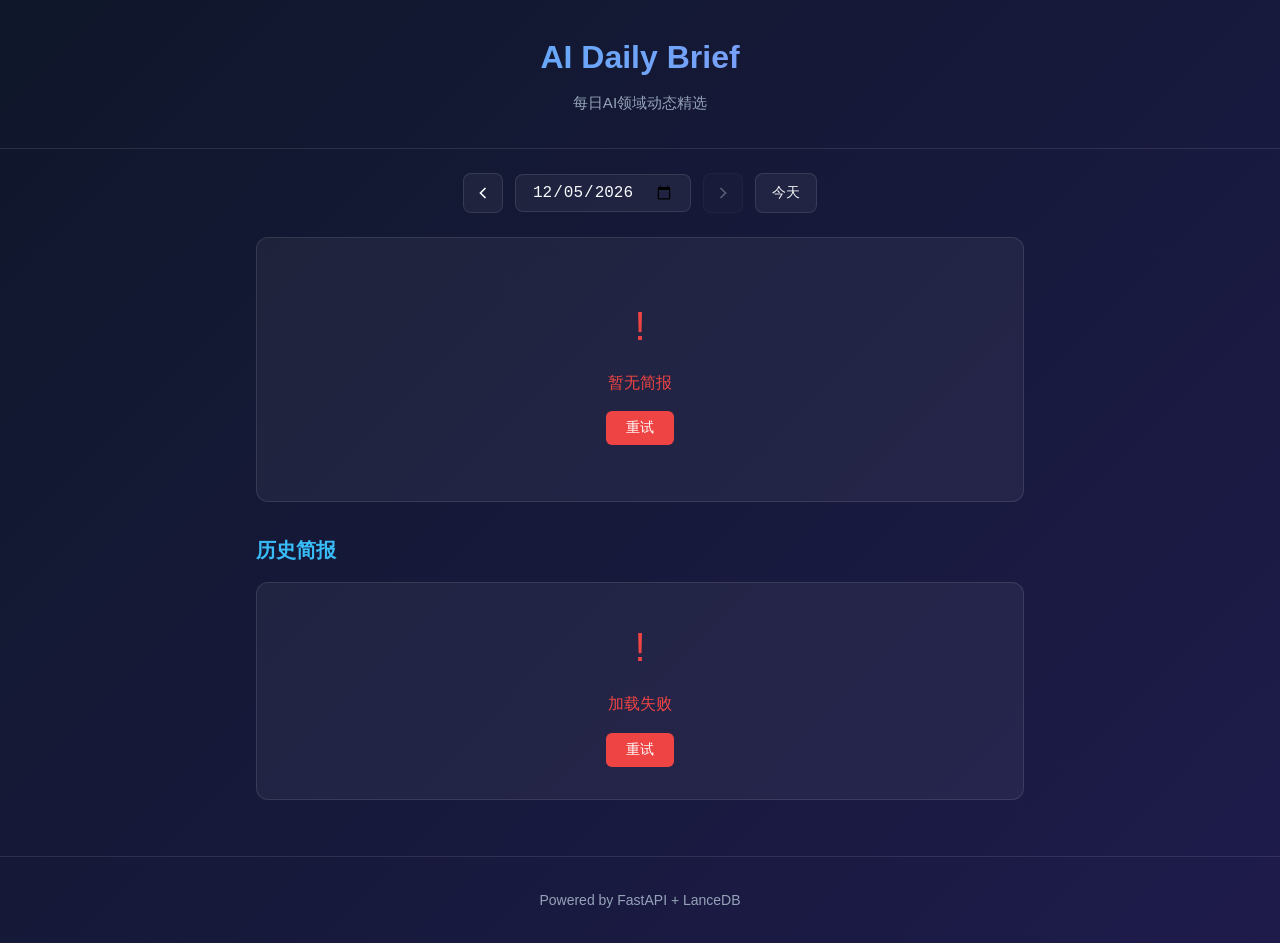
==== static/index.html @ 64bf3a25 "feat: AI Daily Brief v4 初始化 Agency-Agents多角色协作完成：  核心功能： - RSS/arXiv/GitHub数据抓取 - LanceDB语义去重(GLM Em" ====
<!DOCTYPE html>
<html lang="zh-CN">
<head>
    <meta charset="UTF-8">
    <meta name="viewport" content="width=device-width, initial-scale=1.0">
    <title>AI Daily Brief - 每日AI简报</title>
    <link rel="stylesheet" href="/static/css/style.css">
</head>
<body>
    <header>
        <h1>AI Daily Brief</h1>
        <p>每日AI领域动态精选</p>
    </header>

    <main>
        <!-- 日期导航 -->
        <nav class="date-nav" id="date-nav">
            <button class="nav-btn" id="prev-day" title="前一天">
                <svg width="20" height="20" viewBox="0 0 24 24" fill="none" stroke="currentColor" stroke-width="2">
                    <path d="M15 18l-6-6 6-6"/>
                </svg>
            </button>
            <div class="date-picker-wrapper">
                <input type="date" id="date-picker" class="date-picker">
                <span id="current-date-display"></span>
            </div>
            <button class="nav-btn" id="next-day" title="后一天">
                <svg width="20" height="20" viewBox="0 0 24 24" fill="none" stroke="currentColor" stroke-width="2">
                    <path d="M9 18l6-6-6-6"/>
                </svg>
            </button>
            <button class="nav-btn today-btn" id="today-btn">今天</button>
        </nav>

        <!-- 简报详情区 -->
        <section id="brief-detail">
            <div id="brief-content">
                <div class="loading-state">
                    <div class="spinner"></div>
                    <p>加载中...</p>
                </div>
            </div>
        </section>

        <!-- 历史简报列表 -->
        <section id="brief-list">
            <h2>历史简报</h2>
            <div id="list-container">
                <div class="loading-state">
                    <div class="spinner"></div>
                    <p>加载中...</p>
                </div>
            </div>
        </section>
    </main>

    <!-- Toast 通知 -->
    <div id="toast" class="toast hidden"></div>

    <footer>
        <p>Powered by FastAPI + LanceDB</p>
    </footer>

    <script src="/static/js/app.js"></script>
</body>
</html>
---- static/css/style.css ----
/* AI Daily Brief Styles */
:root {
    --bg-primary: #0f172a;
    --bg-secondary: #1e1b4b;
    --bg-card: rgba(255, 255, 255, 0.05);
    --text-primary: #f8fafc;
    --text-secondary: #94a3b8;
    --accent: #38bdf8;
    --accent-hover: #7dd3fc;
    --border: rgba(255, 255, 255, 0.1);
    --error: #ef4444;
    --success: #22c55e;
    --warning: #f59e0b;
}

* {
    margin: 0;
    padding: 0;
    box-sizing: border-box;
}

body {
    font-family: -apple-system, BlinkMacSystemFont, 'Segoe UI', Roboto, sans-serif;
    background: linear-gradient(135deg, var(--bg-primary) 0%, var(--bg-secondary) 100%);
    color: var(--text-primary);
    min-height: 100vh;
    line-height: 1.6;
}

/* Header */
header {
    text-align: center;
    padding: 2rem 1rem;
    border-bottom: 1px solid var(--border);
}

header h1 {
    font-size: 2rem;
    margin-bottom: 0.5rem;
    background: linear-gradient(135deg, var(--accent) 0%, #a78bfa 100%);
    -webkit-background-clip: text;
    -webkit-text-fill-color: transparent;
    background-clip: text;
}

header p {
    color: var(--text-secondary);
    font-size: 0.95rem;
}

/* Main Content */
main {
    max-width: 800px;
    margin: 0 auto;
    padding: 1.5rem 1rem;
}

/* Date Navigation */
.date-nav {
    display: flex;
    align-items: center;
    justify-content: center;
    gap: 0.75rem;
    margin-bottom: 1.5rem;
    flex-wrap: wrap;
}

.nav-btn {
    display: flex;
    align-items: center;
    justify-content: center;
    width: 40px;
    height: 40px;
    background: var(--bg-card);
    border: 1px solid var(--border);
    border-radius: 8px;
    color: var(--text-primary);
    cursor: pointer;
    transition: all 0.2s ease;
}

.nav-btn:hover:not(:disabled) {
    background: rgba(255, 255, 255, 0.1);
    border-color: var(--accent);
    color: var(--accent);
}

.nav-btn:disabled {
    opacity: 0.3;
    cursor: not-allowed;
}

.today-btn {
    width: auto;
    padding: 0 1rem;
    font-size: 0.875rem;
}

.date-picker-wrapper {
    position: relative;
    display: flex;
    align-items: center;
}

.date-picker {
    background: var(--bg-card);
    border: 1px solid var(--border);
    border-radius: 8px;
    padding: 0.5rem 1rem;
    color: var(--text-primary);
    font-size: 1rem;
    cursor: pointer;
    transition: all 0.2s ease;
}

.date-picker:hover,
.date-picker:focus {
    border-color: var(--accent);
    outline: none;
}

#current-date-display {
    display: none;
}

/* Brief Detail Section */
#brief-detail {
    margin-bottom: 2rem;
}

#brief-content {
    background: var(--bg-card);
    border-radius: 12px;
    padding: 1.5rem;
    border: 1px solid var(--border);
    min-height: 200px;
}

#brief-content .brief-title {
    font-size: 1.25rem;
    margin-bottom: 0.5rem;
    color: var(--text-primary);
}

#brief-content .brief-date {
    color: var(--text-secondary);
    font-size: 0.875rem;
    margin-bottom: 1rem;
}

#brief-content .brief-body {
    line-height: 1.8;
}

#brief-content .brief-body h1,
#brief-content .brief-body h2,
#brief-content .brief-body h3 {
    margin-top: 1.5rem;
    margin-bottom: 0.75rem;
    color: var(--accent);
}

#brief-content .brief-body h1 { font-size: 1.25rem; }
#brief-content .brief-body h2 { font-size: 1.1rem; }
#brief-content .brief-body h3 { font-size: 1rem; }

#brief-content .brief-body p {
    margin-bottom: 1rem;
}

#brief-content .brief-body ul,
#brief-content .brief-body ol {
    margin-left: 1.5rem;
    margin-bottom: 1rem;
}

#brief-content .brief-body li {
    margin-bottom: 0.5rem;
}

#brief-content .brief-body a {
    color: var(--accent);
    text-decoration: none;
}

#brief-content .brief-body a:hover {
    text-decoration: underline;
}

#brief-content .brief-body code {
    background: rgba(0, 0, 0, 0.3);
    padding: 0.125rem 0.375rem;
    border-radius: 4px;
    font-family: 'Monaco', 'Consolas', monospace;
    font-size: 0.875em;
}

#brief-content .brief-body pre {
    background: rgba(0, 0, 0, 0.3);
    padding: 1rem;
    border-radius: 8px;
    overflow-x: auto;
    margin-bottom: 1rem;
}

#brief-content .brief-body blockquote {
    border-left: 3px solid var(--accent);
    padding-left: 1rem;
    margin: 1rem 0;
    color: var(--text-secondary);
    font-style: italic;
}

/* Loading State */
.loading-state {
    display: flex;
    flex-direction: column;
    align-items: center;
    justify-content: center;
    min-height: 150px;
    color: var(--text-secondary);
}

.spinner {
    width: 32px;
    height: 32px;
    border: 3px solid var(--border);
    border-top-color: var(--accent);
    border-radius: 50%;
    animation: spin 0.8s linear infinite;
    margin-bottom: 0.75rem;
}

@keyframes spin {
    to { transform: rotate(360deg); }
}

/* Error State */
.error-state {
    text-align: center;
    padding: 2rem;
    color: var(--error);
}

.error-state .error-icon {
    font-size: 2.5rem;
    margin-bottom: 0.75rem;
}

.error-state .error-message {
    margin-bottom: 1rem;
}

.error-state .retry-btn {
    background: var(--error);
    color: white;
    border: none;
    padding: 0.5rem 1.25rem;
    border-radius: 6px;
    cursor: pointer;
    font-size: 0.875rem;
    transition: opacity 0.2s;
}

.error-state .retry-btn:hover {
    opacity: 0.9;
}

/* Empty State */
.empty-state {
    text-align: center;
    padding: 2rem;
    color: var(--text-secondary);
}

.empty-state .empty-icon {
    font-size: 2.5rem;
    margin-bottom: 0.75rem;
    opacity: 0.5;
}

/* Brief List Section */
#brief-list {
    margin-bottom: 2rem;
}

#brief-list h2 {
    font-size: 1.25rem;
    margin-bottom: 1rem;
    color: var(--accent);
    display: flex;
    align-items: center;
    gap: 0.5rem;
}

#list-container {
    background: var(--bg-card);
    border-radius: 12px;
    border: 1px solid var(--border);
    overflow: hidden;
}

.brief-list {
    list-style: none;
}

.brief-item {
    display: flex;
    justify-content: space-between;
    align-items: center;
    padding: 1rem 1.25rem;
    border-bottom: 1px solid var(--border);
    cursor: pointer;
    transition: background 0.2s ease;
}

.brief-item:last-child {
    border-bottom: none;
}

.brief-item:hover {
    background: rgba(255, 255, 255, 0.05);
}

.brief-item.active {
    background: rgba(56, 189, 248, 0.1);
    border-left: 3px solid var(--accent);
}

.brief-item-title {
    color: var(--text-primary);
    font-size: 0.95rem;
    flex: 1;
    overflow: hidden;
    text-overflow: ellipsis;
    white-space: nowrap;
}

.brief-item-date {
    color: var(--text-secondary);
    font-size: 0.8rem;
    margin-left: 1rem;
    white-space: nowrap;
}

/* Toast Notification */
.toast {
    position: fixed;
    bottom: 2rem;
    left: 50%;
    transform: translateX(-50%);
    background: var(--bg-secondary);
    color: var(--text-primary);
    padding: 0.75rem 1.5rem;
    border-radius: 8px;
    border: 1px solid var(--border);
    box-shadow: 0 4px 20px rgba(0, 0, 0, 0.3);
    z-index: 1000;
    transition: opacity 0.3s, transform 0.3s;
}

.toast.hidden {
    opacity: 0;
    transform: translateX(-50%) translateY(20px);
    pointer-events: none;
}

.toast.error {
    border-color: var(--error);
    color: var(--error);
}

.toast.success {
    border-color: var(--success);
    color: var(--success);
}

/* Footer */
footer {
    text-align: center;
    padding: 2rem;
    color: var(--text-secondary);
    border-top: 1px solid var(--border);
    font-size: 0.875rem;
}

/* Responsive Design */
@media (max-width: 600px) {
    header h1 {
        font-size: 1.5rem;
    }

    header p {
        font-size: 0.85rem;
    }

    main {
        padding: 1rem 0.75rem;
    }

    .date-nav {
        gap: 0.5rem;
    }

    .nav-btn {
        width: 36px;
        height: 36px;
    }

    .today-btn {
        padding: 0 0.75rem;
        font-size: 0.8rem;
    }

    .date-picker {
        padding: 0.4rem 0.75rem;
        font-size: 0.9rem;
    }

    #brief-content {
        padding: 1rem;
        border-radius: 8px;
    }

    #brief-content .brief-title {
        font-size: 1.1rem;
    }

    .brief-item {
        padding: 0.875rem 1rem;
    }

    .brief-item-title {
        font-size: 0.875rem;
    }

    .brief-item-date {
        font-size: 0.75rem;
        margin-left: 0.5rem;
    }

    .toast {
        bottom: 1rem;
        left: 1rem;
        right: 1rem;
        transform: none;
    }

    .toast.hidden {
        transform: translateY(20px);
    }
}

@media (max-width: 400px) {
    .date-nav {
        flex-wrap: wrap;
    }

    .date-picker-wrapper {
        order: -1;
        width: 100%;
        justify-content: center;
        margin-bottom: 0.5rem;
    }

    .date-picker {
        width: 100%;
        max-width: 200px;
    }
}
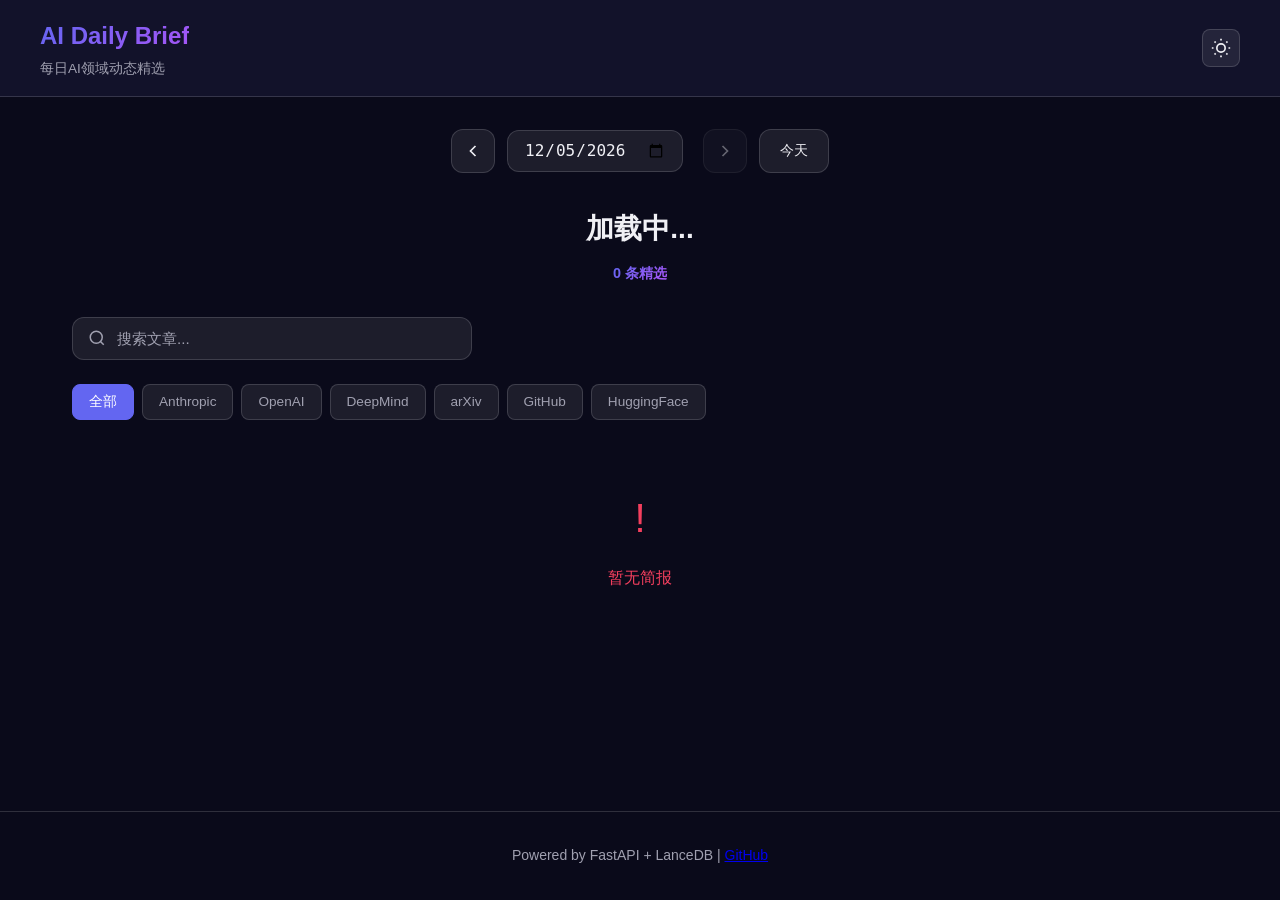
==== commit 6559f30a: "feat: Upgrade to v4 with full article reading + LLM Chinese summarization Major upgrades: - Add arti" ====
--- a/static/index.html
+++ b/static/index.html
@@ -5,61 +5,113 @@
     <meta name="viewport" content="width=device-width, initial-scale=1.0">
     <title>AI Daily Brief - 每日AI简报</title>
     <link rel="stylesheet" href="/static/css/style.css">
+    <meta name="description" content="每日AI领域动态精选 - 新闻、论文、开源项目一站式追踪">
 </head>
 <body>
-    <header>
-        <h1>AI Daily Brief</h1>
-        <p>每日AI领域动态精选</p>
-    </header>
-
-    <main>
-        <!-- 日期导航 -->
-        <nav class="date-nav" id="date-nav">
-            <button class="nav-btn" id="prev-day" title="前一天">
-                <svg width="20" height="20" viewBox="0 0 24 24" fill="none" stroke="currentColor" stroke-width="2">
-                    <path d="M15 18l-6-6 6-6"/>
-                </svg>
-            </button>
-            <div class="date-picker-wrapper">
-                <input type="date" id="date-picker" class="date-picker">
-                <span id="current-date-display"></span>
-            </div>
-            <button class="nav-btn" id="next-day" title="后一天">
-                <svg width="20" height="20" viewBox="0 0 24 24" fill="none" stroke="currentColor" stroke-width="2">
-                    <path d="M9 18l6-6-6-6"/>
-                </svg>
-            </button>
-            <button class="nav-btn today-btn" id="today-btn">今天</button>
-        </nav>
-
-        <!-- 简报详情区 -->
-        <section id="brief-detail">
-            <div id="brief-content">
-                <div class="loading-state">
-                    <div class="spinner"></div>
-                    <p>加载中...</p>
+    <div class="app-container">
+        <!-- Header -->
+        <header class="header">
+            <div class="header-content">
+                <div class="logo">
+                    <h1>AI Daily Brief</h1>
+                    <p class="tagline">每日AI领域动态精选</p>
+                </div>
+                <div class="header-actions">
+                    <button class="theme-toggle" id="theme-toggle" aria-label="切换主题">
+                        <svg class="icon-sun" width="20" height="20" viewBox="0 0 24 24" fill="none" stroke="currentColor" stroke-width="2">
+                            <circle cx="12" cy="12" r="5"/>
+                            <path d="M12 1v2M12 21v2M4.22 4.22l1.42 1.42M18.36 18.36l1.42 1.42M1 12h2M21 12h2M4.22 19.78l1.42-1.42M18.36 5.64l1.42-1.42"/>
+                        </svg>
+                        <svg class="icon-moon" width="20" height="20" viewBox="0 0 24 24" fill="none" stroke="currentColor" stroke-width="2">
+                            <path d="M21 12.79A9 9 0 1 1 11.21 3 7 7 0 0 0 21 12.79z"/>
+                        </svg>
+                    </button>
                 </div>
             </div>
-        </section>
+        </header>
 
-        <!-- 历史简报列表 -->
-        <section id="brief-list">
-            <h2>历史简报</h2>
-            <div id="list-container">
-                <div class="loading-state">
-                    <div class="spinner"></div>
-                    <p>加载中...</p>
+        <!-- Main Content -->
+        <main class="main-content">
+            <!-- Date Navigation Bar -->
+            <nav class="date-nav" id="date-nav">
+                <button class="nav-btn" id="prev-day" title="前一天 (←)">
+                    <svg width="20" height="20" viewBox="0 0 24 24" fill="none" stroke="currentColor" stroke-width="2">
+                        <path d="M15 18l-6-6 6-6"/>
+                    </svg>
+                </button>
+                <div class="date-picker-wrapper">
+                    <input type="date" id="date-picker" class="date-picker">
+                    <span id="current-date-display" class="date-display"></span>
                 </div>
+                <button class="nav-btn" id="next-day" title="后一天 (→)">
+                    <svg width="20" height="20" viewBox="0 0 24 24" fill="none" stroke="currentColor" stroke-width="2">
+                        <path d="M9 18l6-6-6-6"/>
+                    </svg>
+                </button>
+                <button class="nav-btn today-btn" id="today-btn">今天</button>
+            </nav>
+
+            <!-- Brief Header -->
+            <section class="brief-header" id="brief-header">
+                <h2 class="brief-title" id="brief-title">加载中...</h2>
+                <div class="brief-meta" id="brief-meta">
+                    <span class="source-count"><span id="source-count">0</span> 条精选</span>
+                </div>
+            </section>
+
+            <!-- Search & Filters -->
+            <section class="controls">
+                <div class="search-box">
+                    <svg class="search-icon" width="18" height="18" viewBox="0 0 24 24" fill="none" stroke="currentColor" stroke-width="2">
+                        <circle cx="11" cy="11" r="8"/>
+                        <path d="M21 21l-4.35-4.35"/>
+                    </svg>
+                    <input type="text" id="search-input" placeholder="搜索文章..." class="search-input">
+                </div>
+                <div class="category-tabs" id="category-tabs">
+                    <button class="tab-btn active" data-category="all">全部</button>
+                    <button class="tab-btn" data-category="anthropic">Anthropic</button>
+                    <button class="tab-btn" data-category="openai">OpenAI</button>
+                    <button class="tab-btn" data-category="deepmind">DeepMind</button>
+                    <button class="tab-btn" data-category="arxiv">arXiv</button>
+                    <button class="tab-btn" data-category="github">GitHub</button>
+                    <button class="tab-btn" data-category="huggingface">HuggingFace</button>
+                </div>
+            </section>
+
+            <!-- Articles Grid -->
+            <section class="articles-section">
+                <div class="articles-grid" id="articles-grid">
+                    <div class="loading-state">
+                        <div class="spinner"></div>
+                        <p>加载中...</p>
+                    </div>
+                </div>
+            </section>
+        </main>
+
+        <!-- Article Detail Modal -->
+        <div class="modal-overlay" id="article-modal">
+            <div class="modal-content">
+                <button class="modal-close" id="modal-close" aria-label="关闭">
+                    <svg width="24" height="24" viewBox="0 0 24 24" fill="none" stroke="currentColor" stroke-width="2">
+                        <path d="M18 6L6 18M6 6l12 12"/>
+                    </svg>
+                </button>
+                <article class="article-detail" id="article-detail">
+                    <!-- Dynamic content -->
+                </article>
             </div>
-        </section>
-    </main>
+        </div>
 
-    <!-- Toast 通知 -->
-    <div id="toast" class="toast hidden"></div>
+        <!-- Toast Notification -->
+        <div id="toast" class="toast hidden"></div>
 
-    <footer>
-        <p>Powered by FastAPI + LanceDB</p>
-    </footer>
+        <!-- Footer -->
+        <footer class="footer">
+            <p>Powered by FastAPI + LanceDB | <a href="https://github.com" target="_blank" rel="noopener">GitHub</a></p>
+        </footer>
+    </div>
 
     <script src="/static/js/app.js"></script>
 </body>
--- a/static/css/style.css
+++ b/static/css/style.css
@@ -1,17 +1,39 @@
-/* AI Daily Brief Styles */
+/* AI Daily Brief Styles - Modern Design */
 :root {
-    --bg-primary: #0f172a;
-    --bg-secondary: #1e1b4b;
-    --bg-card: rgba(255, 255, 255, 0.05);
-    --text-primary: #f8fafc;
-    --text-secondary: #94a3b8;
-    --accent: #38bdf8;
-    --accent-hover: #7dd3fc;
-    --border: rgba(255, 255, 255, 0.1);
-    --error: #ef4444;
+    --bg-primary: #0a0a1a;
+    --bg-secondary: #12122a;
+    --bg-card: rgba(255, 255, 255, 0.08);
+    --bg-card-hover: rgba(255, 255, 255, 0.12);
+    --text-primary: #f0f0f5;
+    --text-secondary: #a0a0b0;
+    --accent: #6366f1;
+    --accent-hover: #818cf8;
+    --accent-gradient: linear-gradient(135deg, #6366f1, #a855f7);
+    --border: rgba(255, 255, 255, 0.15);
+    --error: #f43f5e;
     --success: #22c55e;
     --warning: #f59e0b;
-}
+    --category-product: #f43f5e;
+    --category-opensource: #22c55e;
+    --category-research: #6366f1;
+    --category-news: #f59e0b;
+}
+
+/* Light Theme */
+[data-theme="light"] {
+    --bg-primary: #f8f9fa;
+    --bg-secondary: #ffffff;
+    --bg-card: rgba(0, 0, 0, 0.05);
+    --bg-card-hover: rgba(0, 0, 0, 0.08);
+    --text-primary: #1a1a2e;
+    --text-secondary: #64748b;
+    --border: rgba(0, 0, 0, 0.1);
+}
+
+[data-theme="light"] .icon-sun { display: none; }
+[data-theme="light"] .icon-moon { display: block; }
+.icon-sun { display: block; }
+.icon-moon { display: none; }
 
 * {
     margin: 0;
@@ -20,39 +42,74 @@
 }
 
 body {
-    font-family: -apple-system, BlinkMacSystemFont, 'Segoe UI', Roboto, sans-serif;
-    background: linear-gradient(135deg, var(--bg-primary) 0%, var(--bg-secondary) 100%);
+    font-family: -apple-system, BlinkMacSystemFont, 'Segoe UI', Roboto, 'Inter', sans-serif;
+    background: var(--bg-primary);
     color: var(--text-primary);
     min-height: 100vh;
-    line-height: 1.6;
+    line-height: 1.7;
+    transition: background 0.3s, color 0.3s;
+}
+
+.app-container {
+    min-height: 100vh;
+    display: flex;
+    flex-direction: column;
 }
 
 /* Header */
-header {
-    text-align: center;
-    padding: 2rem 1rem;
+.header {
+    position: sticky;
+    top: 0;
+    z-index: 100;
+    background: var(--bg-secondary);
     border-bottom: 1px solid var(--border);
-}
-
-header h1 {
-    font-size: 2rem;
-    margin-bottom: 0.5rem;
-    background: linear-gradient(135deg, var(--accent) 0%, #a78bfa 100%);
+    padding: 1rem 2rem;
+}
+
+.header-content {
+    max-width: 1200px;
+    margin: 0 auto;
+    display: flex;
+    justify-content: space-between;
+    align-items: center;
+}
+
+.logo h1 {
+    font-size: 1.5rem;
+    font-weight: 700;
+    background: var(--accent-gradient);
     -webkit-background-clip: text;
     -webkit-text-fill-color: transparent;
     background-clip: text;
 }
 
-header p {
-    color: var(--text-secondary);
-    font-size: 0.95rem;
+.logo .tagline {
+    color: var(--text-secondary);
+    font-size: 0.85rem;
+}
+
+.theme-toggle {
+    background: var(--bg-card);
+    border: 1px solid var(--border);
+    border-radius: 8px;
+    padding: 0.5rem;
+    cursor: pointer;
+    color: var(--text-primary);
+    transition: all 0.2s;
+}
+
+.theme-toggle:hover {
+    background: var(--bg-card-hover);
+    border-color: var(--accent);
 }
 
 /* Main Content */
-main {
-    max-width: 800px;
+.main-content {
+    flex: 1;
+    max-width: 1200px;
     margin: 0 auto;
-    padding: 1.5rem 1rem;
+    padding: 2rem;
+    width: 100%;
 }
 
 /* Date Navigation */
@@ -61,7 +118,7 @@
     align-items: center;
     justify-content: center;
     gap: 0.75rem;
-    margin-bottom: 1.5rem;
+    margin-bottom: 2rem;
     flex-wrap: wrap;
 }
 
@@ -69,58 +126,490 @@
     display: flex;
     align-items: center;
     justify-content: center;
-    width: 40px;
-    height: 40px;
+    width: 44px;
+    height: 44px;
     background: var(--bg-card);
     border: 1px solid var(--border);
-    border-radius: 8px;
+    border-radius: 12px;
     color: var(--text-primary);
     cursor: pointer;
     transition: all 0.2s ease;
 }
 
 .nav-btn:hover:not(:disabled) {
-    background: rgba(255, 255, 255, 0.1);
+    background: var(--bg-card-hover);
     border-color: var(--accent);
     color: var(--accent);
+    transform: translateY(-2px);
 }
 
 .nav-btn:disabled {
-    opacity: 0.3;
+    opacity: 0.4;
     cursor: not-allowed;
 }
 
 .today-btn {
     width: auto;
-    padding: 0 1rem;
-    font-size: 0.875rem;
+    padding: 0 1.25rem;
+    font-size: 0.9rem;
+    font-weight: 500;
 }
 
 .date-picker-wrapper {
+    display: flex;
+    align-items: center;
+    gap: 0.5rem;
+}
+
+.date-picker {
+    background: var(--bg-card);
+    border: 1px solid var(--border);
+    border-radius: 12px;
+    padding: 0.6rem 1rem;
+    color: var(--text-primary);
+    font-size: 1rem;
+    cursor: pointer;
+    transition: all 0.2s ease;
+}
+
+.date-picker:hover, .date-picker:focus {
+    border-color: var(--accent);
+    outline: none;
+}
+
+.date-display {
+    color: var(--text-secondary);
+    font-size: 0.85rem;
+}
+
+/* Brief Header */
+.brief-header {
+    text-align: center;
+    margin-bottom: 2rem;
+}
+
+.brief-title {
+    font-size: 1.75rem;
+    margin-bottom: 0.5rem;
+}
+
+.brief-meta {
+    color: var(--text-secondary);
+    font-size: 0.9rem;
+}
+
+.source-count {
+    background: var(--accent-gradient);
+    -webkit-background-clip: text;
+    -webkit-text-fill-color: transparent;
+    font-weight: 600;
+}
+
+/* Controls Section */
+.controls {
+    margin-bottom: 2rem;
+}
+
+.search-box {
     position: relative;
-    display: flex;
-    align-items: center;
-}
-
-.date-picker {
+    max-width: 400px;
+    margin-bottom: 1.5rem;
+}
+
+.search-icon {
+    position: absolute;
+    left: 1rem;
+    top: 50%;
+    transform: translateY(-50%);
+    color: var(--text-secondary);
+}
+
+.search-input {
+    width: 100%;
+    background: var(--bg-card);
+    border: 1px solid var(--border);
+    border-radius: 12px;
+    padding: 0.75rem 1rem 0.75rem 2.75rem;
+    color: var(--text-primary);
+    font-size: 0.95rem;
+    transition: all 0.2s;
+}
+
+.search-input:focus {
+    outline: none;
+    border-color: var(--accent);
+    background: var(--bg-card-hover);
+}
+
+.search-input::placeholder {
+    color: var(--text-secondary);
+}
+
+/* Category Tabs */
+.category-tabs {
+    display: flex;
+    gap: 0.5rem;
+    flex-wrap: wrap;
+}
+
+.tab-btn {
     background: var(--bg-card);
     border: 1px solid var(--border);
     border-radius: 8px;
     padding: 0.5rem 1rem;
-    color: var(--text-primary);
-    font-size: 1rem;
+    color: var(--text-secondary);
+    font-size: 0.85rem;
     cursor: pointer;
-    transition: all 0.2s ease;
-}
-
-.date-picker:hover,
-.date-picker:focus {
+    transition: all 0.2s;
+}
+
+.tab-btn:hover {
+    background: var(--bg-card-hover);
+    color: var(--text-primary);
+}
+
+.tab-btn.active {
+    background: var(--accent);
     border-color: var(--accent);
-    outline: none;
-}
-
-#current-date-display {
-    display: none;
+    color: white;
+}
+
+/* Articles Grid */
+.articles-section {
+    margin-bottom: 3rem;
+}
+
+.articles-grid {
+    display: grid;
+    grid-template-columns: repeat(auto-fill, minmax(320px, 1fr));
+    gap: 1.5rem;
+}
+
+.article-card {
+    background: var(--bg-card);
+    border: 1px solid var(--border);
+    border-radius: 16px;
+    padding: 1.5rem;
+    cursor: pointer;
+    transition: all 0.3s ease;
+    position: relative;
+    overflow: hidden;
+}
+
+.article-card:hover {
+    background: var(--bg-card-hover);
+    border-color: var(--accent);
+    transform: translateY(-4px);
+    box-shadow: 0 12px 40px rgba(99, 102, 241, 0.15);
+}
+
+.article-card::before {
+    content: '';
+    position: absolute;
+    top: 0;
+    left: 0;
+    right: 0;
+    height: 3px;
+    background: var(--accent-gradient);
+    opacity: 0;
+    transition: opacity 0.3s;
+}
+
+.article-card:hover::before {
+    opacity: 1;
+}
+
+.article-category {
+    display: inline-block;
+    padding: 0.25rem 0.75rem;
+    border-radius: 6px;
+    font-size: 0.75rem;
+    font-weight: 600;
+    margin-bottom: 0.75rem;
+}
+
+.article-category.product { background: var(--category-product); color: white; }
+.article-category.opensource { background: var(--category-opensource); color: white; }
+.article-category.research { background: var(--category-research); color: white; }
+.article-category.news { background: var(--category-news); color: white; }
+
+.article-title {
+    font-size: 1.1rem;
+    font-weight: 600;
+    margin-bottom: 0.5rem;
+    color: var(--text-primary);
+    line-height: 1.4;
+}
+
+.article-source {
+    color: var(--text-secondary);
+    font-size: 0.8rem;
+    margin-bottom: 0.75rem;
+}
+
+.article-summary {
+    color: var(--text-secondary);
+    font-size: 0.9rem;
+    line-height: 1.6;
+    overflow: hidden;
+    display: -webkit-box;
+    -webkit-line-clamp: 3;
+    -webkit-box-orient: vertical;
+}
+
+.article-footer {
+    display: flex;
+    justify-content: space-between;
+    align-items: center;
+    margin-top: 1rem;
+    padding-top: 1rem;
+    border-top: 1px solid var(--border);
+}
+
+.article-date {
+    color: var(--text-secondary);
+    font-size: 0.75rem;
+}
+
+.read-more {
+    color: var(--accent);
+    font-size: 0.85rem;
+    font-weight: 500;
+}
+
+/* Modal */
+.modal-overlay {
+    position: fixed;
+    top: 0;
+    left: 0;
+    right: 0;
+    bottom: 0;
+    background: rgba(0, 0, 0, 0.8);
+    display: flex;
+    align-items: center;
+    justify-content: center;
+    z-index: 200;
+    opacity: 0;
+    visibility: hidden;
+    transition: all 0.3s;
+}
+
+.modal-overlay.active {
+    opacity: 1;
+    visibility: visible;
+}
+
+.modal-content {
+    background: var(--bg-secondary);
+    border-radius: 20px;
+    max-width: 700px;
+    width: 90%;
+    max-height: 90vh;
+    overflow-y: auto;
+    position: relative;
+    transform: translateY(20px);
+    transition: transform 0.3s;
+}
+
+.modal-overlay.active .modal-content {
+    transform: translateY(0);
+}
+
+.modal-close {
+    position: absolute;
+    top: 1rem;
+    right: 1rem;
+    background: var(--bg-card);
+    border: none;
+    border-radius: 8px;
+    padding: 0.5rem;
+    color: var(--text-secondary);
+    cursor: pointer;
+    transition: all 0.2s;
+}
+
+.modal-close:hover {
+    background: var(--error);
+    color: white;
+}
+
+.article-detail {
+    padding: 2rem;
+}
+
+.article-detail .detail-header {
+    margin-bottom: 1.5rem;
+}
+
+.article-detail .detail-title {
+    font-size: 1.5rem;
+    margin-bottom: 0.5rem;
+}
+
+.article-detail .detail-meta {
+    color: var(--text-secondary);
+    font-size: 0.85rem;
+}
+
+.article-detail .section-title {
+    font-size: 1.1rem;
+    color: var(--accent);
+    margin: 1.5rem 0 0.75rem;
+}
+
+.article-detail .key-points-list {
+    list-style: none;
+}
+
+.article-detail .key-points-list li {
+    padding: 0.5rem 0;
+    padding-left: 1.5rem;
+    position: relative;
+}
+
+.article-detail .key-points-list li::before {
+    content: '→';
+    position: absolute;
+    left: 0;
+    color: var(--accent);
+}
+
+.article-detail .content-section {
+    background: var(--bg-card);
+    border-radius: 12px;
+    padding: 1rem;
+    margin: 1rem 0;
+}
+
+.article-detail .detail-actions {
+    display: flex;
+    gap: 1rem;
+    margin-top: 2rem;
+    padding-top: 1.5rem;
+    border-top: 1px solid var(--border);
+}
+
+.btn-primary {
+    background: var(--accent);
+    color: white;
+    border: none;
+    border-radius: 10px;
+    padding: 0.75rem 1.5rem;
+    font-size: 0.9rem;
+    font-weight: 500;
+    cursor: pointer;
+    display: inline-flex;
+    align-items: center;
+    gap: 0.5rem;
+    transition: all 0.2s;
+}
+
+.btn-primary:hover {
+    background: var(--accent-hover);
+    transform: translateY(-2px);
+}
+
+.btn-secondary {
+    background: var(--bg-card);
+    color: var(--text-primary);
+    border: 1px solid var(--border);
+    border-radius: 10px;
+    padding: 0.75rem 1.5rem;
+    font-size: 0.9rem;
+    cursor: pointer;
+    display: inline-flex;
+    align-items: center;
+    gap: 0.5rem;
+    transition: all 0.2s;
+}
+
+.btn-secondary:hover {
+    background: var(--bg-card-hover);
+}
+
+/* Detail Page */
+.detail-page .breadcrumb {
+    color: var(--text-secondary);
+    font-size: 0.85rem;
+    margin-bottom: 2rem;
+}
+
+.detail-page .breadcrumb a {
+    color: var(--accent);
+    text-decoration: none;
+}
+
+.detail-page .breadcrumb .separator {
+    margin: 0 0.5rem;
+}
+
+.article-full {
+    background: var(--bg-card);
+    border-radius: 20px;
+    padding: 2.5rem;
+    margin-bottom: 2rem;
+}
+
+.article-full .article-header {
+    margin-bottom: 2rem;
+}
+
+.article-full .article-category-badge {
+    display: inline-block;
+    padding: 0.5rem 1rem;
+    border-radius: 8px;
+    font-size: 0.85rem;
+    font-weight: 600;
+    background: var(--accent);
+    color: white;
+    margin-bottom: 1rem;
+}
+
+.article-full .article-title {
+    font-size: 2rem;
+    font-weight: 700;
+    margin-bottom: 1rem;
+    line-height: 1.3;
+}
+
+.article-full .article-meta {
+    color: var(--text-secondary);
+    font-size: 0.9rem;
+}
+
+.article-full .article-section {
+    margin: 2rem 0;
+    padding-top: 1.5rem;
+    border-top: 1px solid var(--border);
+}
+
+.article-full .article-section h2 {
+    font-size: 1.25rem;
+    color: var(--accent);
+    margin-bottom: 1rem;
+}
+
+.article-full .article-footer {
+    display: flex;
+    gap: 1rem;
+    margin-top: 2rem;
+    padding-top: 2rem;
+    border-top: 1px solid var(--border);
+}
+
+.related-articles {
+    margin-top: 3rem;
+}
+
+.related-articles h2 {
+    font-size: 1.25rem;
+    margin-bottom: 1.5rem;
+}
+
+.related-grid {
+    display: grid;
+    grid-template-columns: repeat(auto-fill, minmax(280px, 1fr));
+    gap: 1rem;
 }
 
 /* Brief Detail Section */
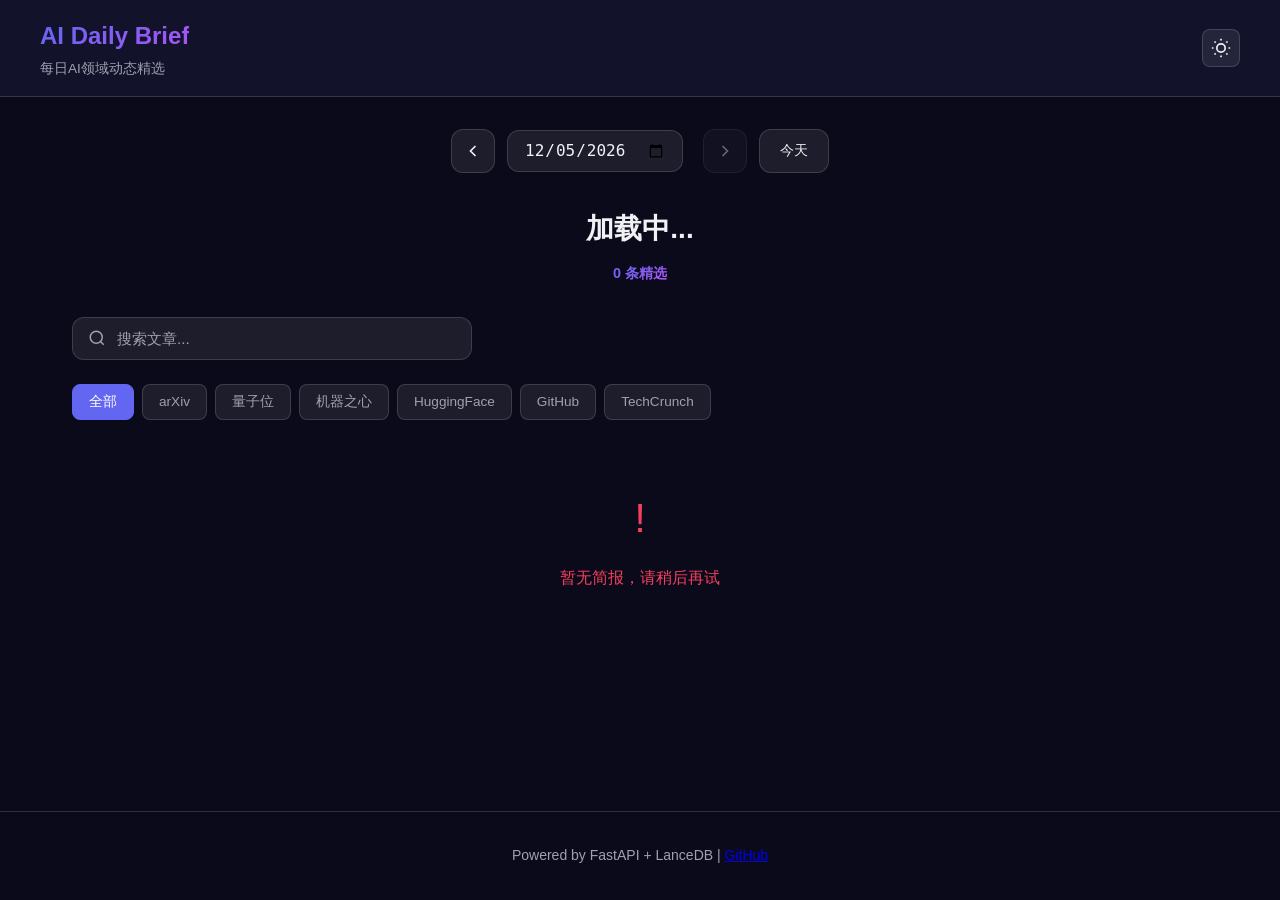
==== commit c94d69d3: "fix: Update category tabs to match actual data sources Co-Authored-By: Claude Opus 4.7 <noreply@anth" ====
--- a/static/index.html
+++ b/static/index.html
@@ -70,12 +70,12 @@
                 </div>
                 <div class="category-tabs" id="category-tabs">
                     <button class="tab-btn active" data-category="all">全部</button>
-                    <button class="tab-btn" data-category="anthropic">Anthropic</button>
-                    <button class="tab-btn" data-category="openai">OpenAI</button>
-                    <button class="tab-btn" data-category="deepmind">DeepMind</button>
                     <button class="tab-btn" data-category="arxiv">arXiv</button>
+                    <button class="tab-btn" data-category="量子位">量子位</button>
+                    <button class="tab-btn" data-category="机器之心">机器之心</button>
+                    <button class="tab-btn" data-category="huggingface">HuggingFace</button>
                     <button class="tab-btn" data-category="github">GitHub</button>
-                    <button class="tab-btn" data-category="huggingface">HuggingFace</button>
+                    <button class="tab-btn" data-category="techcrunch">TechCrunch</button>
                 </div>
             </section>
 
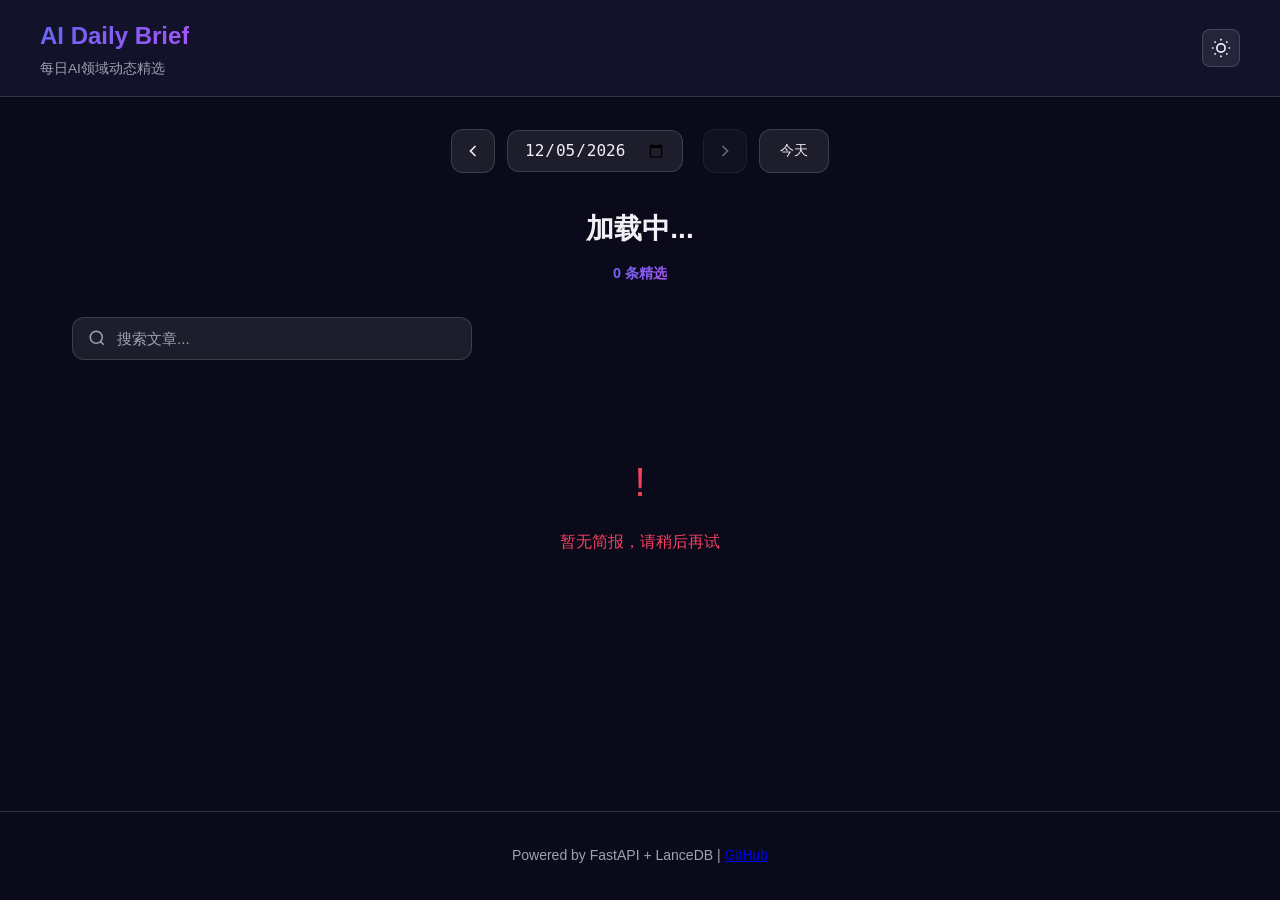
==== commit 367560ee: "Fix Brief-Article data association and dynamic categories - Modify brief_generator to properly set a" ====
--- a/static/index.html
+++ b/static/index.html
@@ -69,13 +69,7 @@
                     <input type="text" id="search-input" placeholder="搜索文章..." class="search-input">
                 </div>
                 <div class="category-tabs" id="category-tabs">
-                    <button class="tab-btn active" data-category="all">全部</button>
-                    <button class="tab-btn" data-category="arxiv">arXiv</button>
-                    <button class="tab-btn" data-category="量子位">量子位</button>
-                    <button class="tab-btn" data-category="机器之心">机器之心</button>
-                    <button class="tab-btn" data-category="huggingface">HuggingFace</button>
-                    <button class="tab-btn" data-category="github">GitHub</button>
-                    <button class="tab-btn" data-category="techcrunch">TechCrunch</button>
+                    <!-- 动态加载 -->
                 </div>
             </section>
 
